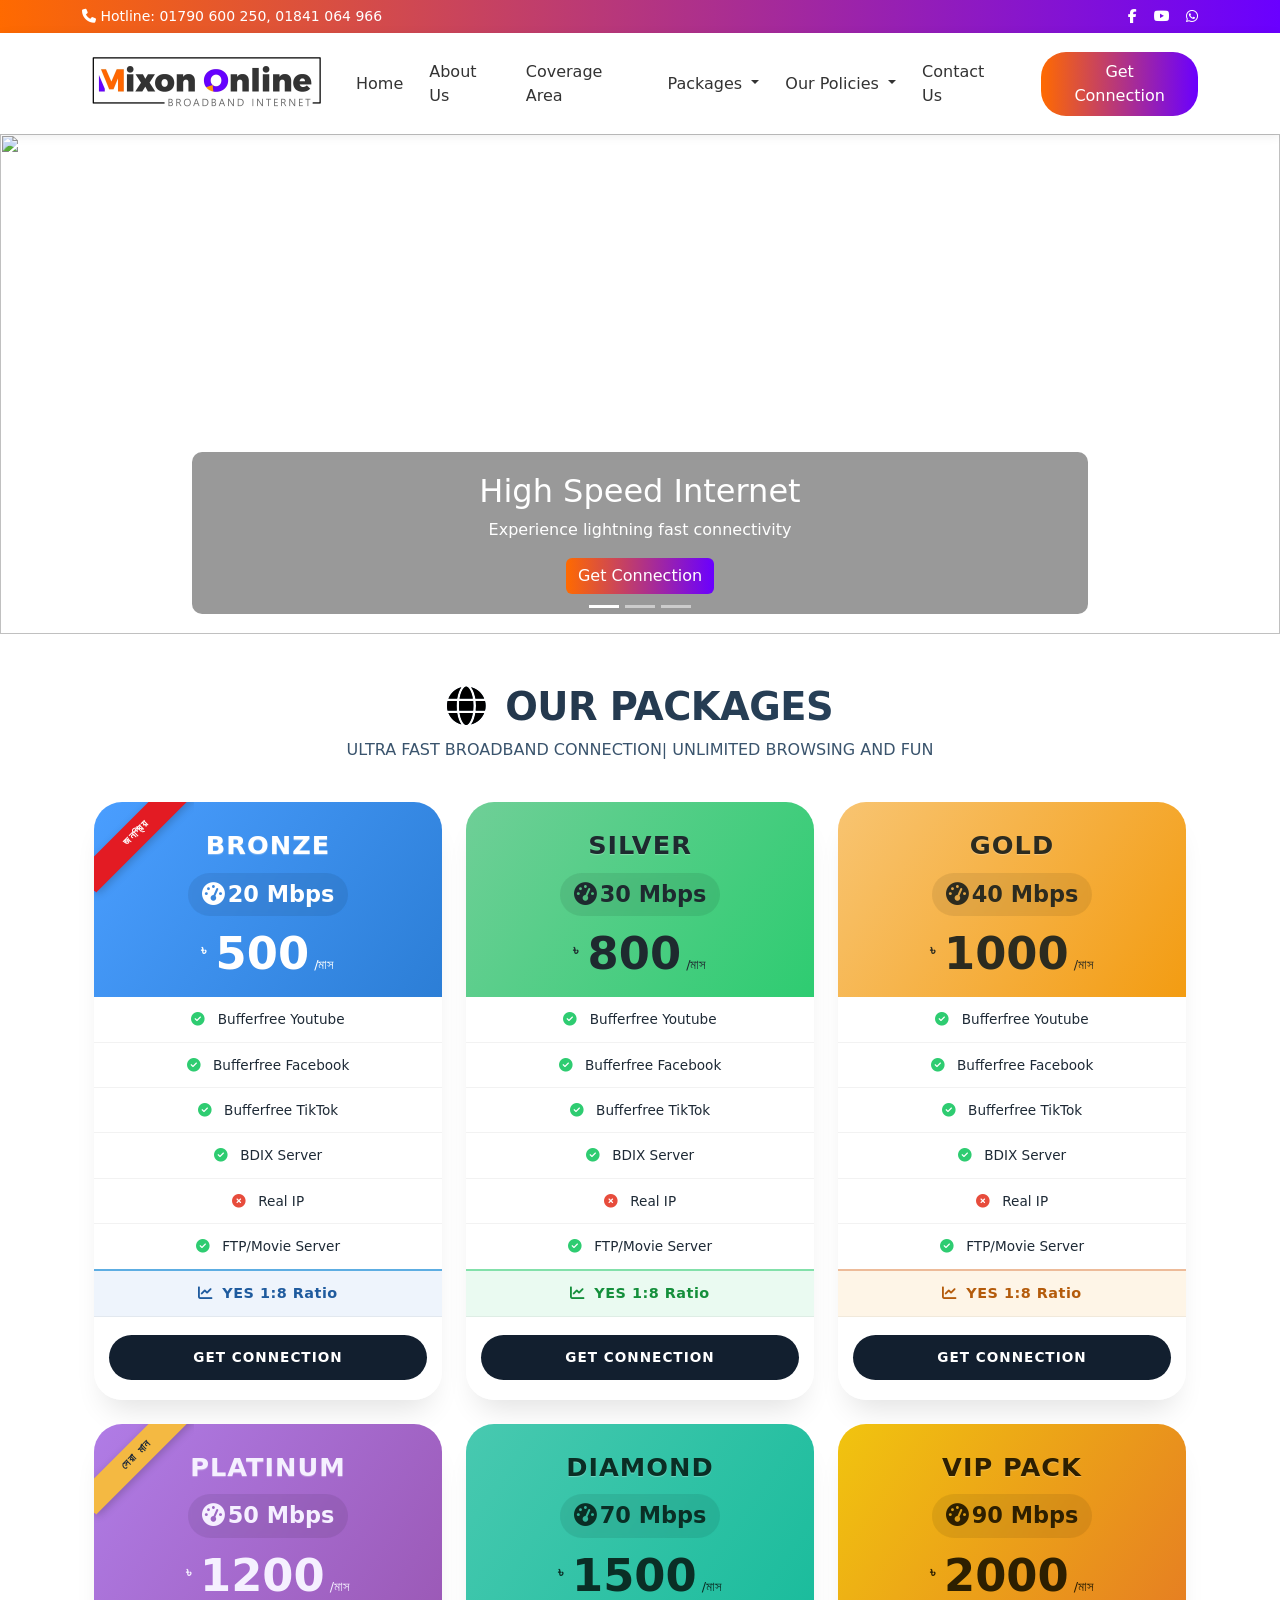
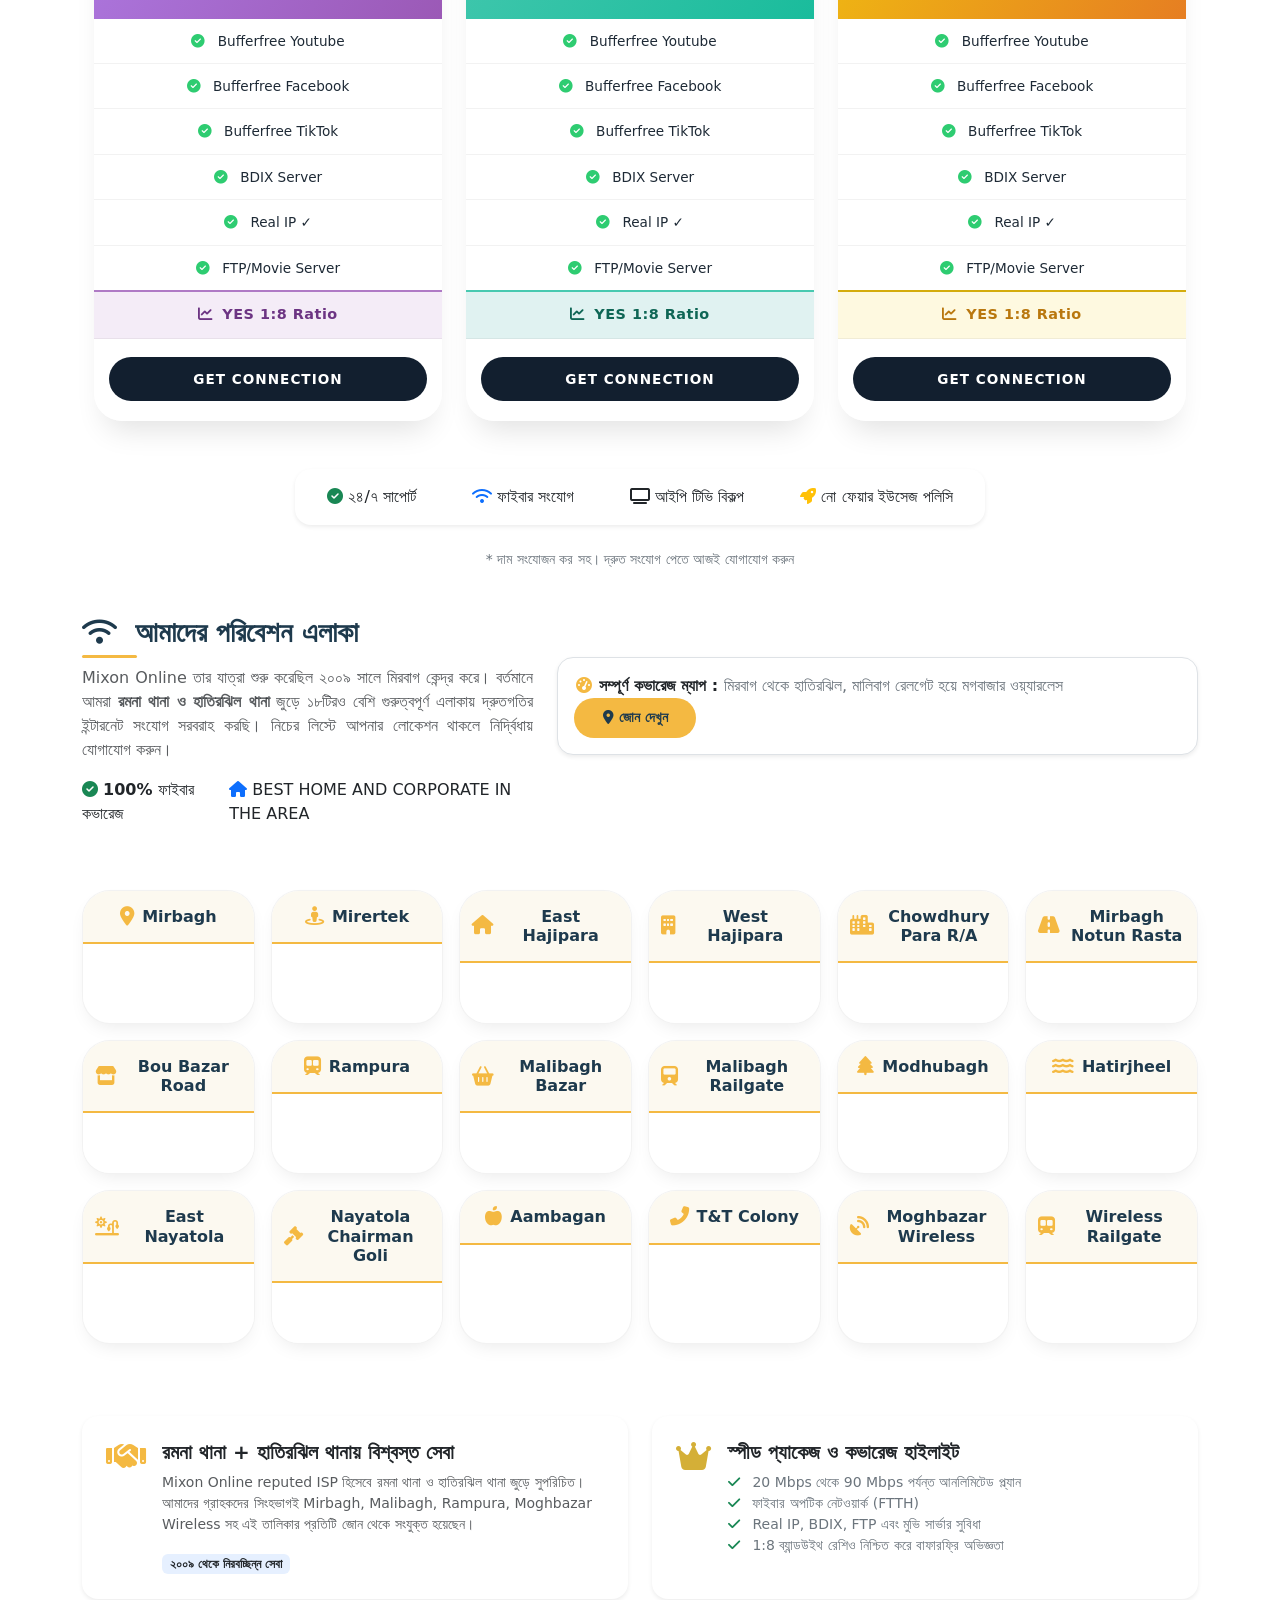
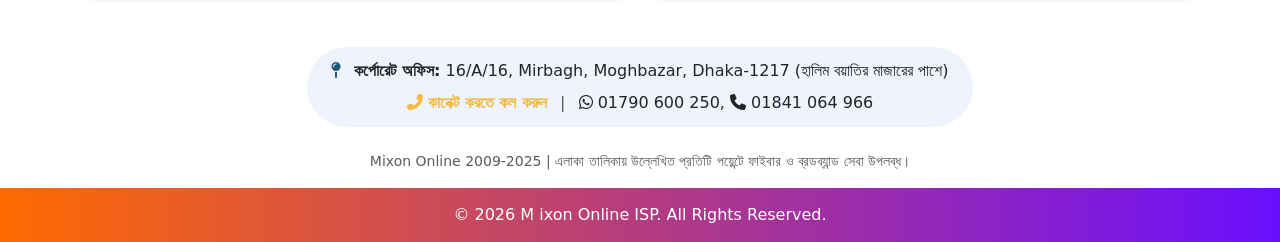
==== index.html @ 4fc2cfda "Add files via upload" ====
<!DOCTYPE html>
<html lang="en">
<head>
  <meta charset="UTF-8">
  <meta name="viewport" content="width=device-width, initial-scale=1.0">
  <title>Mixon Online</title>

  <!-- Bootstrap CSS -->
  <link href="https://cdn.jsdelivr.net/npm/bootstrap@5.3.0/dist/css/bootstrap.min.css" rel="stylesheet">

  <!-- Font Awesome (Icons) -->
  <link rel="stylesheet" href="https://cdnjs.cloudflare.com/ajax/libs/font-awesome/6.5.0/css/all.min.css">
  <link rel="stylesheet" href="utils/style.css">

</head>

<body>

<!-- ===== Topbar ===== -->
<div class="topbar">
  <div class="container d-flex justify-content-between align-items-center">
    
    <!-- Left -->
    <div>
      <i class="fas fa-phone"></i>
      Hotline: 01790 600 250, 01841 064 966
    </div>

    <!-- Right -->
    <div>
        <a href="https://www.facebook.com/mixonbd" target="_blank"><i class="fab fa-facebook-f"></i></a>
        <a href="#" target="_blank"><i class="fab fa-youtube"></i></a>
        <a href="https://wa.me/01790600250" target="_blank"><i class="fab fa-whatsapp"></i></a>
    </div>

  </div>
</div>

<!-- ===== Navbar ===== -->
<nav class="navbar navbar-expand-lg sticky-top">
  <div class="container">

    <!-- Logo -->
    <a class="navbar-brand" href="index.html">
      <img src="utils/logo.jpeg" alt="Mixon Online Logo">
    </a>

    <!-- Mobile Toggle -->
    <button class="navbar-toggler" type="button" data-bs-toggle="collapse" data-bs-target="#navbarNav">
      <span class="navbar-toggler-icon"></span>
    </button>

    <!-- Menu -->
    <div class="collapse navbar-collapse justify-content-end" id="navbarNav">
      <ul class="navbar-nav align-items-center">

        <li class="nav-item">
          <a class="nav-link" href="index.html">Home</a>
        </li>

        <li class="nav-item">
          <a class="nav-link" href="about.html">About Us</a>
        </li>

        <li class="nav-item">
          <a class="nav-link" href="coverage.html">Coverage Area</a>
        </li>

        <!-- Packages Dropdown -->
        <li class="nav-item dropdown">
          <a class="nav-link dropdown-toggle" href="#" data-bs-toggle="dropdown">
            Packages
          </a>
          <ul class="dropdown-menu">
            <li><a class="dropdown-item" href="home_p.html">Home Packages</a></li>
            <li><a class="dropdown-item" href="Corp_P.html">Corporate Packages</a></li>
          </ul>
        </li>
           <li class="nav-item dropdown">
          <a class="nav-link dropdown-toggle" href="#" data-bs-toggle="dropdown">
           Our Policies
          </a>
          <ul class="dropdown-menu">
            <li><a class="dropdown-item" href="P_Policy.html">Privecy Policy</a></li>
            <li><a class="dropdown-item" href="tnc.html">Terms & Conditions</a></li>
          </ul>
        </li>

        <li class="nav-item">
          <a class="nav-link" href="contact.html">Contact Us</a>
        </li>

        <!-- Button -->
        <li class="nav-item">
          <a class="btn btn-connection ms-3" href="form.html">Get Connection</a>
        </li>

      </ul>
    </div>

  </div>
</nav>
<!-- ===== Slider ===== -->
<div id="mainSlider" class="carousel slide" data-bs-ride="carousel">

  <!-- Indicators -->
  <div class="carousel-indicators">
    <button type="button" data-bs-target="#mainSlider" data-bs-slide-to="0" class="active"></button>
    <button type="button" data-bs-target="#mainSlider" data-bs-slide-to="1"></button>
    <button type="button" data-bs-target="#mainSlider" data-bs-slide-to="2"></button>
  </div>
  <!-- Slides -->
  <div class="carousel-inner">

    <!-- Slide 1 -->
    <div class="carousel-item active">
      <img src="utils/slide1.jpg" class="d-block w-100">
      <div class="carousel-caption">
        <h2>High Speed Internet</h2>
        <p>Experience lightning fast connectivity</p>
        <a href="form.html" class="btn btn-theme">Get Connection</a>
      </div>
    </div>

    <!-- Slide 2 -->
    <div class="carousel-item">
      <img src="utils/slide2.jpg" class="d-block w-100">
      <div class="carousel-caption">
        <h2>Reliable Network</h2>
        <p>24/7 uptime & strong coverage</p>
        <a href="home_p.html" class="btn btn-theme">View Packages</a>
      </div>
    </div>

    <!-- Slide 3 -->
    <div class="carousel-item">
      <img src="utils/slide3.jpg" class="d-block w-100">
      <div class="carousel-caption">
        <h2>Affordable Plans</h2>
        <p>Best price for home & corporate users</p>
        <a href="Contact.html" class="btn btn-theme">Contact Us</a>
      </div>
    </div>

  </div>

  <!-- Controls -->
  <button class="carousel-control-prev" type="button" data-bs-target="#mainSlider" data-bs-slide="prev">
    <span class="carousel-control-prev-icon"></span>
  </button>

  <button class="carousel-control-next" type="button" data-bs-target="#mainSlider" data-bs-slide="next">
    <span class="carousel-control-next-icon"></span>
  </button>

</div>




<div class="d-flex flex-column min-vh-100">

  <!-- Content -->
  <div class="container flex-grow-1">
   <div class="container">
    <div class="section-badge">
        <h1><i class="fas fa-globe me-2" style="color: #000;"></i> OUR PACKAGES</h1>
        <p>ULTRA FAST BROADBAND CONNECTION| UNLIMITED BROWSING AND FUN</p>
    </div>

    <div class="row g-4">
        
        <!-- BRONZE -->
        <div class="col-lg-4 col-md-4 col-sm-6">
            <div class="card pricing-card text-center">
                <div class="ribbon-wrapper"><div class="ribbon">জনপ্রিয়</div></div>
                <div class="card-header bg-bronze">
                    <h3>Bronze</h3>
                    <div class="speed"><i class="fas fa-tachometer-alt me-1"></i>20 Mbps</div>
                    <div class="price">
                        <span class="currency">৳</span>
                        <span class="amount">500</span>
                        <span style="font-size: 0.8rem;">/মাস</span>
                    </div>
                </div>
                <ul class="list-group list-group-flush">
                    <li class="list-group-item"><i class="fas fa-check-circle check-icon"></i> Bufferfree Youtube</li>
                    <li class="list-group-item"><i class="fas fa-check-circle"></i> Bufferfree Facebook</li>
                    <li class="list-group-item"><i class="fas fa-check-circle"></i> Bufferfree TikTok</li>
                    <li class="list-group-item"><i class="fas fa-check-circle"></i> BDIX Server</li>
                    <li class="list-group-item"><i class="fas fa-times-circle" style="color:#e74c3c;"></i> Real IP</li>
                    <li class="list-group-item"><i class="fas fa-check-circle"></i> FTP/Movie Server</li>
                </ul>
                <div class="ratio-section ratio-bronze"><i class="fas fa-chart-line me-1"></i> YES 1:8 Ratio</div>
                <div class="card-body"><a href="form.html" class="btn btn-call w-100"> Get Connection</a></div>
            </div>
        </div>

        <!-- SILVER -->
        <div class="col-lg-4 col-md-4 col-sm-6">
            <div class="card pricing-card text-center">
                <div class="card-header bg-silver">
                    <h3>Silver</h3>
                    <div class="speed"><i class="fas fa-tachometer-alt me-1"></i>30 Mbps</div>
                    <div class="price">
                        <span class="currency">৳</span>
                        <span class="amount">800</span>
                        <span style="font-size: 0.8rem;">/মাস</span>
                    </div>
                </div>
                <ul class="list-group list-group-flush">
                    <li class="list-group-item"><i class="fas fa-check-circle"></i> Bufferfree Youtube</li>
                    <li class="list-group-item"><i class="fas fa-check-circle"></i> Bufferfree Facebook</li>
                    <li class="list-group-item"><i class="fas fa-check-circle"></i> Bufferfree TikTok</li>
                    <li class="list-group-item"><i class="fas fa-check-circle"></i> BDIX Server</li>
                    <li class="list-group-item"><i class="fas fa-times-circle"></i> Real IP</li>
                    <li class="list-group-item"><i class="fas fa-check-circle"></i> FTP/Movie Server</li>
                </ul>
                <div class="ratio-section ratio-silver"><i class="fas fa-chart-line me-1"></i> YES 1:8 Ratio</div>
                <div class="card-body"><a href="form.html" class="btn btn-call w-100"> Get Connection</a></div>
            </div>
        </div>

        <!-- GOLD -->
        <div class="col-lg-4 col-md-4 col-sm-6">
            <div class="card pricing-card text-center">
                <div class="card-header bg-gold">
                    <h3>Gold</h3>
                    <div class="speed"><i class="fas fa-tachometer-alt me-1"></i>40 Mbps</div>
                    <div class="price">
                        <span class="currency">৳</span>
                        <span class="amount">1000</span>
                        <span style="font-size: 0.8rem;">/মাস</span>
                    </div>
                </div>
                <ul class="list-group list-group-flush">
                    <li class="list-group-item"><i class="fas fa-check-circle"></i> Bufferfree Youtube</li>
                    <li class="list-group-item"><i class="fas fa-check-circle"></i> Bufferfree Facebook</li>
                    <li class="list-group-item"><i class="fas fa-check-circle"></i> Bufferfree TikTok</li>
                    <li class="list-group-item"><i class="fas fa-check-circle"></i> BDIX Server</li>
                    <li class="list-group-item"><i class="fas fa-times-circle"></i> Real IP</li>
                    <li class="list-group-item"><i class="fas fa-check-circle"></i> FTP/Movie Server</li>
                </ul>
                <div class="ratio-section ratio-gold"><i class="fas fa-chart-line me-1"></i> YES 1:8 Ratio</div>
                <div class="card-body"><a href="form.html" class="btn btn-call w-100"> Get Connection</a></div>
            </div>
        </div>

        <!-- PLATINUM (Best Value Ribbon) -->
        <div class="col-lg-4 col-md-4 col-sm-6">
            <div class="card pricing-card text-center">
                <div class="ribbon-wrapper"><div class="ribbon best-value">সেরা মান</div></div>
                <div class="card-header bg-platinum">
                    <h3>Platinum</h3>
                    <div class="speed"><i class="fas fa-tachometer-alt me-1"></i>50 Mbps</div>
                    <div class="price">
                        <span class="currency">৳</span>
                        <span class="amount">1200</span>
                        <span style="font-size: 0.8rem;">/মাস</span>
                    </div>
                </div>
                <ul class="list-group list-group-flush">
                    <li class="list-group-item"><i class="fas fa-check-circle"></i> Bufferfree Youtube</li>
                    <li class="list-group-item"><i class="fas fa-check-circle"></i> Bufferfree Facebook</li>
                    <li class="list-group-item"><i class="fas fa-check-circle"></i> Bufferfree TikTok</li>
                    <li class="list-group-item"><i class="fas fa-check-circle"></i> BDIX Server</li>
                    <li class="list-group-item"><i class="fas fa-check-circle"></i> Real IP ✓</li>
                    <li class="list-group-item"><i class="fas fa-check-circle"></i> FTP/Movie Server</li>
                </ul>
                <div class="ratio-section ratio-platinum"><i class="fas fa-chart-line me-1"></i> YES 1:8 Ratio</div>
                <div class="card-body"><a href="form.html" class="btn btn-call w-100"> Get Connection</a></div>
            </div>
        </div>

        <!-- DIAMOND -->
        <div class="col-lg-4 col-md-4 col-sm-6">
            <div class="card pricing-card text-center">
                <div class="card-header bg-diamond">
                    <h3>Diamond</h3>
                    <div class="speed"><i class="fas fa-tachometer-alt me-1"></i>70 Mbps</div>
                    <div class="price">
                        <span class="currency">৳</span>
                        <span class="amount">1500</span>
                        <span style="font-size: 0.8rem;">/মাস</span>
                    </div>
                </div>
                <ul class="list-group list-group-flush">
                    <li class="list-group-item"><i class="fas fa-check-circle"></i> Bufferfree Youtube</li>
                    <li class="list-group-item"><i class="fas fa-check-circle"></i> Bufferfree Facebook</li>
                    <li class="list-group-item"><i class="fas fa-check-circle"></i> Bufferfree TikTok</li>
                    <li class="list-group-item"><i class="fas fa-check-circle"></i> BDIX Server</li>
                    <li class="list-group-item"><i class="fas fa-check-circle"></i> Real IP ✓</li>
                    <li class="list-group-item"><i class="fas fa-check-circle"></i> FTP/Movie Server</li>
                </ul>
                <div class="ratio-section ratio-diamond"><i class="fas fa-chart-line me-1"></i> YES 1:8 Ratio</div>
                <div class="card-body"><a href="form.html" class="btn btn-call w-100"> Get Connection</a></div>
            </div>
        </div>

        <!-- VIP PACK -->
        <div class="col-lg-4 col-md-4 col-sm-6">
            <div class="card pricing-card text-center">
                <div class="card-header bg-vip">
                    <h3>VIP Pack</h3>
                    <div class="speed"><i class="fas fa-tachometer-alt me-1"></i>90 Mbps</div>
                    <div class="price">
                        <span class="currency">৳</span>
                        <span class="amount">2000</span>
                        <span style="font-size: 0.8rem;">/মাস</span>
                    </div>
                </div>
                <ul class="list-group list-group-flush">
                    <li class="list-group-item"><i class="fas fa-check-circle"></i> Bufferfree Youtube</li>
                    <li class="list-group-item"><i class="fas fa-check-circle"></i> Bufferfree Facebook</li>
                    <li class="list-group-item"><i class="fas fa-check-circle"></i> Bufferfree TikTok</li>
                    <li class="list-group-item"><i class="fas fa-check-circle"></i> BDIX Server</li>
                    <li class="list-group-item"><i class="fas fa-check-circle"></i> Real IP ✓</li>
                    <li class="list-group-item"><i class="fas fa-check-circle"></i> FTP/Movie Server</li>
                </ul>
                <div class="ratio-section ratio-vip"><i class="fas fa-chart-line me-1"></i> YES 1:8 Ratio</div>
                <div class="card-body"><a href="form.html" class="btn btn-call w-100"> Get Connection</a></div>
            </div>
        </div>
    </div>

    <!-- extra info: note about service -->
    <div class="row mt-5">
        <div class="col-12 text-center">
            <div class="bg-white p-3 rounded-4 shadow-sm d-inline-flex flex-wrap gap-4 justify-content-center">
                <span class="mx-3"><i class="fas fa-check-circle text-success"></i> ২৪/৭ সাপোর্ট</span>
                <span class="mx-3"><i class="fas fa-wifi text-primary"></i> ফাইবার সংযোগ</span>
                <span class="mx-3"><i class="fas fa-tv"></i> আইপি টিভি বিকল্প</span>
                <span class="mx-3"><i class="fas fa-rocket text-warning"></i> নো ফেয়ার ইউসেজ পলিসি</span>
            </div>
            <p class="mt-4 text-secondary small">* দাম সংযোজন কর সহ। দ্রুত সংযোগ পেতে আজই যোগাযোগ করুন</p>
        </div>
    </div>
</div>
  </div>

  <div class="container">
    <!-- STATS + INTRODUCTION ROW -->
    <div class="row g-4 mb-5 align-items-center">
        <div class="col-md-5">
            <h3 class="section-title mb-3"><i class="fas fa-wifi me-2"></i> আমাদের পরিবেশন এলাকা</h3>
            <p class="text-muted" style="text-align: justify;">Mixon Online তার যাত্রা শুরু করেছিল ২০০৯ সালে মিরবাগ কেন্দ্র করে। বর্তমানে আমরা <strong>রমনা থানা ও হাতিরঝিল থানা</strong> জুড়ে ১৮টিরও বেশি গুরুত্বপূর্ণ এলাকায় দ্রুতগতির ইন্টারনেট সংযোগ সরবরাহ করছি। নিচের লিস্টে আপনার লোকেশন থাকলে নির্দ্বিধায় যোগাযোগ করুন।</p>
            <div class="d-flex align-items-center gap-3 mt-3">
                <div><i class="fas fa-check-circle text-success"></i> <strong>100%</strong> ফাইবার কভারেজ</div>
                <div><i class="fas fa-home text-primary"></i> BEST HOME AND CORPORATE IN THE AREA</div>
            </div>
        </div>
        <div class="col-md-7">
            <div class="bg-white rounded-4 p-3 shadow-sm border">
                <div class="d-flex flex-wrap justify-content-between align-items-center">
                    <div class="mb-2 mb-sm-0">
                        <i class="fas fa-tachometer-alt fa-fw" style="color:#f4b942;"></i> 
                        <span class="fw-semibold">সম্পূর্ণ কভারেজ ম্যাপ : </span>
                        <span class="text-secondary">মিরবাগ থেকে হাতিরঝিল, মালিবাগ রেলগেট হয়ে মগবাজার ওয়্যারলেস</span>
                    </div>
                    <a href="#" class="btn btn-sm btn-map" id="dummyMapBtn"><i class="fas fa-location-dot"></i> জোন দেখুন</a>
                </div>
            </div>
        </div>
    </div>

    <!-- ALL SERVICE AREAS GRID (ONLY AREA NAMES, NO BANGLA SUBTEXT) -->
    <div class="row g-3 coverage-grid">
        <!-- Mirbagh -->
        <div class="col-lg-2 col-md-3 col-sm-4 col-6">
            <div class="zone-card">
                <div class="zone-header"><h5><i class="fas fa-location-dot"></i> Mirbagh</h5></div>
                <div class="zone-body"></div>
            </div>
        </div>
        <!-- Mirertek -->
        <div class="col-lg-2 col-md-3 col-sm-4 col-6">
            <div class="zone-card">
                <div class="zone-header"><h5><i class="fas fa-street-view"></i> Mirertek</h5></div>
                <div class="zone-body"></div>
            </div>
        </div>
        <!-- East Hajipara -->
        <div class="col-lg-2 col-md-3 col-sm-4 col-6">
            <div class="zone-card">
                <div class="zone-header"><h5><i class="fas fa-home"></i> East Hajipara</h5></div>
                <div class="zone-body"></div>
            </div>
        </div>
        <!-- West Hajipara -->
        <div class="col-lg-2 col-md-3 col-sm-4 col-6">
            <div class="zone-card">
                <div class="zone-header"><h5><i class="fas fa-building"></i> West Hajipara</h5></div>
                <div class="zone-body"></div>
            </div>
        </div>
        <!-- Chowdhury Para R/A -->
        <div class="col-lg-2 col-md-3 col-sm-4 col-6">
            <div class="zone-card">
                <div class="zone-header"><h5><i class="fas fa-city"></i> Chowdhury Para R/A</h5></div>
                <div class="zone-body"></div>
            </div>
        </div>
        <!-- Mirbagh Notun Rasta -->
        <div class="col-lg-2 col-md-3 col-sm-4 col-6">
            <div class="zone-card">
                <div class="zone-header"><h5><i class="fas fa-road"></i> Mirbagh Notun Rasta</h5></div>
                <div class="zone-body"></div>
            </div>
        </div>
        <!-- Bou Bazar Road -->
        <div class="col-lg-2 col-md-3 col-sm-4 col-6">
            <div class="zone-card">
                <div class="zone-header"><h5><i class="fas fa-store"></i> Bou Bazar Road</h5></div>
                <div class="zone-body"></div>
            </div>
        </div>
        <!-- Rampura -->
        <div class="col-lg-2 col-md-3 col-sm-4 col-6">
            <div class="zone-card">
                <div class="zone-header"><h5><i class="fas fa-subway"></i> Rampura</h5></div>
                <div class="zone-body"></div>
            </div>
        </div>
        <!-- Malibagh Bazar -->
        <div class="col-lg-2 col-md-3 col-sm-4 col-6">
            <div class="zone-card">
                <div class="zone-header"><h5><i class="fas fa-basket-shopping"></i> Malibagh Bazar</h5></div>
                <div class="zone-body"></div>
            </div>
        </div>
        <!-- Malibagh Railgate -->
        <div class="col-lg-2 col-md-3 col-sm-4 col-6">
            <div class="zone-card">
                <div class="zone-header"><h5><i class="fas fa-train"></i> Malibagh Railgate</h5></div>
                <div class="zone-body"></div>
            </div>
        </div>
        <!-- Modhubagh -->
        <div class="col-lg-2 col-md-3 col-sm-4 col-6">
            <div class="zone-card">
                <div class="zone-header"><h5><i class="fas fa-tree"></i> Modhubagh</h5></div>
                <div class="zone-body"></div>
            </div>
        </div>
        <!-- Hatirjheel -->
        <div class="col-lg-2 col-md-3 col-sm-4 col-6">
            <div class="zone-card">
                <div class="zone-header"><h5><i class="fas fa-water"></i> Hatirjheel</h5></div>
                <div class="zone-body"></div>
            </div>
        </div>
        <!-- East Nayatola -->
        <div class="col-lg-2 col-md-3 col-sm-4 col-6">
            <div class="zone-card">
                <div class="zone-header"><h5><i class="fas fa-sun-plant-wilt"></i> East Nayatola</h5></div>
                <div class="zone-body"></div>
            </div>
        </div>
        <!-- Nayatola Chairman Goli -->
        <div class="col-lg-2 col-md-3 col-sm-4 col-6">
            <div class="zone-card">
                <div class="zone-header"><h5><i class="fas fa-gavel"></i> Nayatola Chairman Goli</h5></div>
                <div class="zone-body"></div>
            </div>
        </div>
        <!-- Aambagan -->
        <div class="col-lg-2 col-md-3 col-sm-4 col-6">
            <div class="zone-card">
                <div class="zone-header"><h5><i class="fas fa-apple-alt"></i> Aambagan</h5></div>
                <div class="zone-body"></div>
            </div>
        </div>
        <!-- T&T Colony -->
        <div class="col-lg-2 col-md-3 col-sm-4 col-6">
            <div class="zone-card">
                <div class="zone-header"><h5><i class="fas fa-phone-alt"></i> T&T Colony</h5></div>
                <div class="zone-body"></div>
            </div>
        </div>
        <!-- Moghbazar Wireless -->
        <div class="col-lg-2 col-md-3 col-sm-4 col-6">
            <div class="zone-card">
                <div class="zone-header"><h5><i class="fas fa-satellite-dish"></i> Moghbazar Wireless</h5></div>
                <div class="zone-body"></div>
            </div>
        </div>
        <!-- Wireless Railgate -->
        <div class="col-lg-2 col-md-3 col-sm-4 col-6">
            <div class="zone-card">
                <div class="zone-header"><h5><i class="fas fa-train-subway"></i> Wireless Railgate</h5></div>
                <div class="zone-body"></div>
            </div>
        </div>
    </div>

    <!-- EXTRA INFO ABOUT COVERAGE & REPUTATION -->
    <div class="row mt-5 g-4">
        <div class="col-md-6">
            <div class="bg-white rounded-4 p-4 h-100 shadow-sm border-0">
                <div class="d-flex gap-3">
                    <div><i class="fas fa-handshake fa-2x" style="color:#f4b942;"></i></div>
                    <div>
                        <h5 class="fw-bold">রমনা থানা + হাতিরঝিল থানায় বিশ্বস্ত সেবা</h5>
                        <p class="text-muted small">Mixon Online reputed ISP হিসেবে রমনা থানা ও হাতিরঝিল থানা জুড়ে সুপরিচিত। আমাদের গ্রাহকদের সিংহভাগই Mirbagh, Malibagh, Rampura, Moghbazar Wireless সহ এই তালিকার প্রতিটি জোন থেকে সংযুক্ত হয়েছেন।</p>
                        <span class="badge bg-primary bg-opacity-10 text-dark"><i class="fas-regular fa-clock"></i> ২০০৯ থেকে নিরবচ্ছিন্ন সেবা</span>
                    </div>
                </div>
            </div>
        </div>
        <div class="col-md-6">
            <div class="bg-white rounded-4 p-4 h-100 shadow-sm border-0">
                <div class="d-flex gap-3">
                    <div><i class="fas fa-crown fa-2x" style="color:#d4af37;"></i></div>
                    <div>
                        <h5 class="fw-bold">স্পীড প্যাকেজ ও কভারেজ হাইলাইট</h5>
                        <ul class="list-unstyled small text-secondary mt-2">
                            <li><i class="fas fa-check text-success me-2"></i> 20 Mbps থেকে 90 Mbps পর্যন্ত আনলিমিটেড প্ল্যান</li>
                            <li><i class="fas fa-check text-success me-2"></i> ফাইবার অপটিক নেটওয়ার্ক (FTTH)</li>
                            <li><i class="fas fa-check text-success me-2"></i> Real IP, BDIX, FTP এবং মুভি সার্ভার সুবিধা</li>
                            <li><i class="fas fa-check text-success me-2"></i> 1:8 ব্যান্ডউইথ রেশিও নিশ্চিত করে বাফারফ্রি অভিজ্ঞতা</li>
                        </ul>
                    </div>
                </div>
            </div>
        </div>
    </div>

    <!-- Call to action / contact row -->
    <div class="row mt-5">
        <div class="col-12 text-center">
            <div class="footer-note">
                <i class="fas fa-map-pin me-2" style="color:#1c5a7a;"></i> <strong>কর্পোরেট অফিস:</strong> 16/A/16, Mirbagh, Moghbazar, Dhaka-1217 (হালিম বয়াতির মাজারের পাশে)
                <div class="mt-2">
                    <a href="#" class="text-decoration-none fw-semibold" id="contactNowBtn" style="color:#f4b942;"><i class="fas fa-phone-alt"></i> কানেক্ট করতে কল করুন</a> 
                    <span class="mx-2 text-muted">|</span> 
                    <span><i class="fab fa-whatsapp"></i> 01790 600 250, <i class="fas fa-phone"></i> 01841 064 966</span>
                </div>
            </div>
            <p class="text-muted small mt-4"><i class="bi bi-back"></i> Mixon Online 2009-2025 | এলাকা তালিকায় উল্লেখিত প্রতিটি পয়েন্টে ফাইবার ও ব্রডব্যান্ড সেবা উপলব্ধ।</p>
        </div>
    </div>
</div>

  <!-- Footer -->
  <footer class="footer text-center">
            © 2026 M ixon Online ISP. All Rights Reserved.
  </footer>

</div>

<!-- Bootstrap JS -->
<script src="https://cdn.jsdelivr.net/npm/bootstrap@5.3.0/dist/js/bootstrap.bundle.min.js"></script>

</body>
</html>
---- utils/style.css ----
/* ===== Topbar ===== */
    .topbar {
      background: linear-gradient(90deg, #ff6a00, #6a00ff);
      color: #fff;
      font-size: 14px;
      padding: 6px 0;
    }

    .topbar a {
      color: #fff;
      margin-left: 12px;
      transition: 0.3s;
    }

    .topbar a:hover {
      color: #000;
    }

    /* ===== Navbar ===== */
    .navbar {
      background: #ffffff;
      box-shadow: 0 2px 10px rgba(0,0,0,0.08);
      
    }

    .navbar-brand img {
      height: 75px;
      padding: 0;
      margin: 0;
    }

    .nav-link {
      color: #333 !important;
      font-weight: 500;
      margin-right: 10px;
    }

    .nav-link:hover {
      color: #6a00ff !important;
    }

    /* Dropdown hover */
    .dropdown-menu {
      border-radius: 8px;
    }

    /* CTA Button */
    .btn-connection {
      background: linear-gradient(90deg, #ff6a00, #6a00ff);
      color: #fff;
      border-radius: 25px;
      padding: 8px 18px;
      font-weight: 500;
      border: none;
    }

    .btn-connection:hover {
      opacity: 0.9;
    }
      /* .footer {
    background: linear-gradient(90deg, #ff6a00, #6a00ff);
    color: #fff;
    padding: 15px 0;
    margin-top: 40px;
    font-size: 14px;
    
  } */
 .footer {
            background: linear-gradient(90deg, #ff6a00, #6a0eff);
            color: #fff;
            padding: 15px 0;
            width: 100%;
            margin: 0;
 }
  .footer p {
    margin: 0;
  }

     /* Slider height */
    .carousel-item img {
      height: 500px;
      object-fit: cover;
    }

    /* Overlay text */
    .carousel-caption {
      background: rgba(0,0,0,0.4);
      padding: 20px;
      border-radius: 10px;
    }

    .btn-theme {
      background: linear-gradient(90deg, #ff6a00, #6a00ff);
      color: #fff;
      border: none;
    }
   

    .section-title {
      text-align: center;
      margin: 30px 0;
      font-weight: bold;
    }

    .area-btn {
      border: none;
      color: #fff;
      padding: 10px 18px;
      margin: 6px;
      border-radius: 25px;
      background: linear-gradient(90deg, #ff6a00, #6a00ff);
      transition: 0.3s;
      font-size: 14px;
    }

    .area-btn:hover {
      transform: scale(1.05);
      opacity: 0.9;
    }
    /* get connection page */
    .form-card {
            max-width: 780px;
            margin: 0 auto;
            border-radius: 36px;
            background: #ffffff;
            box-shadow: 0 25px 45px -12px rgba(0, 0, 0, 0.25);
            overflow: hidden;
            transition: transform 0.2s ease;
        }
        .form-card:hover {
            transform: scale(1.01);
        }
        .card-header-custom {
            background: linear-gradient(105deg, #0b2b4d 0%, #1c4e7a 100%);
            padding: 1.8rem 2rem;
            text-align: center;
            color: white;
            border-bottom: 4px solid #ffc107;
        }
        .card-header-custom h2 {
            font-weight: 700;
            font-size: 1.9rem;
            letter-spacing: -0.3px;
            margin: 0;
        }
        .card-header-custom p {
            opacity: 0.88;
            margin-top: 8px;
            font-weight: 400;
            font-size: 1rem;
        }
        .form-body {
            padding: 2rem 2rem 1.8rem;
        }
        .form-label {
            font-weight: 600;
            color: #0b2b4d;
            margin-bottom: 0.5rem;
            font-size: 0.95rem;
            display: flex;
            align-items: center;
            gap: 8px;
        }
        .form-label i {
            color: #1c6ea9;
            width: 20px;
            font-size: 1rem;
        }
        .required-star {
            color: #dc3545;
            font-size: 1.1rem;
            margin-left: 2px;
        }
        .form-control, .form-select, textarea {
            border-radius: 20px;
            border: 1.5px solid #e2e8f0;
            padding: 0.7rem 1rem;
            transition: all 0.2s;
            font-size: 0.95rem;
            background-color: #fefefe;
        }
        .form-control:focus, .form-select:focus, textarea:focus {
            border-color: #2c6e9e;
            box-shadow: 0 0 0 4px rgba(28, 110, 169, 0.15);
            outline: none;
        }
        .input-group-text {
            background-color: #f1f5f9;
            border-radius: 20px 0 0 20px;
            border: 1.5px solid #e2e8f0;
            border-right: none;
            font-weight: 500;
        }
        .input-group .form-control {
            border-radius: 0 20px 20px 0;
        }
        .row-gap-3 {
            row-gap: 1.25rem;
        }
        .btn-submit {
            background: linear-gradient(95deg, #0f3b5c, #1b5a83);
            border: none;
            padding: 14px 24px;
            font-weight: 700;
            font-size: 1.1rem;
            border-radius: 50px;
            color: white;
            width: 100%;
            transition: all 0.2s;
            box-shadow: 0 6px 14px rgba(0, 32, 64, 0.2);
        }
        .btn-submit i {
            margin-right: 10px;
        }
        .btn-submit:hover {
            background: linear-gradient(95deg, #0a2c47, #12496e);
            transform: translateY(-2px);
            box-shadow: 0 12px 20px -8px rgba(0, 0, 0, 0.3);
        }
        .alert-custom {
            border-radius: 28px;
            background: #f8fafc;
            border-left: 6px solid;
            margin-top: 1.5rem;
            display: none;
            font-weight: 500;
        }
        .badge-package {
            font-size: 0.7rem;
            background: #eef2ff;
            color: #1e4a76;
            padding: 0.2rem 0.6rem;
            border-radius: 40px;
        }
        /* footer {
            background: #f9fbfd;
            border-top: 1px solid #e9edf2;
            text-align: center;
            padding: 1rem;
            font-size: 0.8rem;
            color: #4a627a;
        } */
        @media (max-width: 550px) {
            .form-body {
                padding: 1.5rem;
            }
            .card-header-custom h2 {
                font-size: 1.5rem;
            }
        }
    @keyframes softPulse {
    0% { box-shadow: 0 0 0 0 rgba(255,215,0,0.4);}
    100% { box-shadow: 0 0 0 12px rgba(255,215,0,0);}
    }
    .package-card.selected {
        animation: softPulse 0.55s ease-out;
    }
    body {
        scroll-behavior: smooth;
    }
    .package-card .select-btn {
        transition: 0.2s;
    }
    .package-card.selected .select-btn {
        background: #FFD966;
        color: #0a0f1c;
        font-weight: 800;
    }
        /* About card premium styling */
        .about-card {
            border: none;
            border-radius: 2rem;
            overflow: hidden;
            background: #ffffff;
            box-shadow: 0 25px 45px -12px rgba(0, 0, 0, 0.25);
            transition: transform 0.3s ease;
        }
        .about-card:hover {
            transform: scale(1.01);
        }
        .about-header {
            background: linear-gradient(105deg, #0b2b3b 0%, #1b4f6e 100%);
            padding: 2rem 2rem 1.8rem;
            color: white;
            border-bottom: 5px solid #f4b942;
        }
        .about-header h2 {
            font-weight: 800;
            font-size: 2.2rem;
            letter-spacing: -0.5px;
        }
        .about-header .tagline {
            font-size: 1rem;
            opacity: 0.9;
            border-left: 3px solid #f4b942;
            padding-left: 1rem;
            margin-top: 0.5rem;
        }
        .info-badge {
            background: rgba(255,255,255,0.15);
            border-radius: 60px;
            padding: 0.4rem 1rem;
            font-size: 0.8rem;
            display: inline-block;
            margin-top: 1rem;
        }
        .stat-block {
            background: #f8fafd;
            border-radius: 1.5rem;
            transition: all 0.2s;
            border-left: 4px solid #f4b942;
        }
        .stat-number {
            font-size: 2rem;
            font-weight: 800;
            color: #1b4f6e;
            line-height: 1;
        }
        .address-card {
            background: #f1f6fe;
            border-radius: 1.25rem;
            padding: 1.2rem;
            border: 1px solid rgba(0,0,0,0.05);
        }
        .thana-chip {
            background: #e9ecef;
            padding: 0.3rem 0.9rem;
            border-radius: 40px;
            font-size: 0.8rem;
            font-weight: 600;
            color: #155f7c;
            display: inline-block;
        }
        .icon-symbol {
            width: 42px;
            height: 42px;
            background: #f4b94220;
            border-radius: 50%;
            display: inline-flex;
            align-items: center;
            justify-content: center;
            color: #f4b942;
            font-size: 1.4rem;
        }
        .list-check {
            list-style: none;
            padding-left: 0;
        }
        .list-check li {
            margin-bottom: 0.7rem;
            display: flex;
            align-items: center;
            gap: 12px;
        }
        .list-check li i {
            color: #22a67a;
            font-size: 1.2rem;
            width: 24px;
        }
        .btn-connect {
            background: #0b2b3b;
            color: white;
            border-radius: 50px;
            padding: 0.8rem 1.6rem;
            font-weight: 600;
            transition: 0.2s;
            border: none;
        }
        .btn-connect:hover {
            background: #f4b942;
            color: #0b2b3b;
            transform: translateY(-3px);
        }
        hr.divider-light {
            opacity: 0.3;
            margin: 1.2rem 0;
        }
        @media (max-width: 768px) {
            .about-header h2 {
                font-size: 1.8rem;
            }
        }
        /* header gradient */
        .hero-area {
            background: linear-gradient(135deg, #0a2e3f 0%, #1c5a7a 100%);
            border-radius: 0 0 40px 40px;
            padding: 2rem 1rem 2.5rem;
            margin-bottom: 3rem;
            box-shadow: 0 10px 25px -5px rgba(0,0,0,0.1);
        }

        .isp-badge {
            background: #f4b94220;
            backdrop-filter: blur(4px);
            border-radius: 60px;
            padding: 5px 15px;
            font-size: 0.8rem;
            font-weight: 600;
            width: fit-content;
            color: #fad97c;
            border: 1px solid #f4b94260;
        }

        .coverage-title {
            font-weight: 800;
            font-size: 2.2rem;
            color: white;
            letter-spacing: -0.5px;
        }

        .coverage-sub {
            color: #e0f2fe;
            font-size: 1rem;
        }

        /* area card design */
        .zone-card {
            background: white;
            border-radius: 28px;
            transition: all 0.25s ease;
            border: 1px solid rgba(0,0,0,0.05);
            box-shadow: 0 8px 20px -8px rgba(0,0,0,0.1);
            height: 100%;
            overflow: hidden;
            cursor: pointer;
        }

        .zone-card:hover {
            transform: translateY(-5px);
            box-shadow: 0 20px 25px -12px rgba(0,0,0,0.2);
            border-color: #f4b94260;
        }

        .zone-header {
            background: #fcf9f0;
            padding: 1rem 0.75rem;
            border-bottom: 2px solid #f4b942;
            text-align: center;
        }

        .zone-header h5 {
            font-weight: 800;
            font-size: 1rem;
            margin: 0;
            color: #1e3a4d;
            display: flex;
            align-items: center;
            gap: 8px;
            justify-content: center;
        }

        .zone-header i {
            color: #f4b942;
            font-size: 1.2rem;
        }

        .zone-body {
            padding: 0.8rem;
            background: white;
            min-height: 60px;
        }

        /* removed all bangla description text, kept only minimal spacing */
        .coverage-grid {
            margin-top: 1.5rem;
        }

        /* stats section */
        .stat-badge-light {
            background: #ffffffcc;
            backdrop-filter: blur(8px);
            border-radius: 50px;
            padding: 0.3rem 1rem;
            font-weight: 600;
            font-size: 0.8rem;
            color: #0b2b3b;
        }

        .footer-note {
            background: #eef3fc;
            border-radius: 60px;
            padding: 12px 24px;
            display: inline-block;
        }

        .btn-map {
            background: #f4b942;
            color: #1e3a4d;
            font-weight: 700;
            border-radius: 40px;
            padding: 0.6rem 1.8rem;
            transition: 0.2s;
            border: none;
        }

        .btn-map:hover {
            background: #e09d1e;
            color: #0a2e3f;
            transform: scale(0.98);
        }

        .section-title {
            font-weight: 800;
            color: #1e3a4d;
            position: relative;
            display: inline-block;
        }

        .section-title:after {
            content: '';
            position: absolute;
            bottom: -8px;
            left: 0;
            width: 55px;
            height: 3px;
            background: #f4b942;
            border-radius: 4px;
        }

        @media (max-width: 576px) {
            .coverage-title {
                font-size: 1.8rem;
            }
            .zone-header h5 {
                font-size: 0.85rem;
            }
        }
    .contact-header {
        background: linear-gradient(135deg, #0b2b3b 0%, #1b4f6e 100%);
        padding: 2rem 0;
        border-radius: 0 0 30px 30px;
        margin-bottom: 2.5rem;
        box-shadow: 0 10px 20px rgba(0,0,0,0.1);
    }
    .contact-header h1 {
      color: white;
      font-weight: 700;
      letter-spacing: -0.3px;
    }
    .contact-header p {
      color: #e0f0f5;
      font-size: 1.1rem;
    }
    .card-contact {
      border: none;
      border-radius: 28px;
      overflow: hidden;
      box-shadow: 0 20px 35px rgba(0,0,0,0.05);
      transition: all 0.2s ease;
      background: white;
      height: 100%;
    }
    .info-card {
      background: #ffffff;
      padding: 1.8rem;
      border-radius: 28px;
      box-shadow: 0 8px 20px rgba(0,0,0,0.03);
      transition: 0.2s;
    }
    .info-item {
      display: flex;
      align-items: center;
      gap: 1rem;
      margin-bottom: 1.8rem;
      padding-bottom: 0.8rem;
      border-bottom: 1px solid #eef2f6;
    }
    .info-icon {
      width: 48px;
      height: 48px;
      background: #eef2fa;
      display: flex;
      align-items: center;
      justify-content: center;
      border-radius: 60px;
      color: #1b6b8f;
      font-size: 1.4rem;
    }
    .info-text h5 {
      font-weight: 600;
      font-size: 1rem;
      margin-bottom: 0.25rem;
      color: #1e2a3a;
    }
    .info-text p, .info-text a {
      font-size: 0.95rem;
      color: #4a627a;
      text-decoration: none;
      margin-bottom: 0;
      font-weight: 500;
    }
    .info-text a:hover {
      color: #0f5b7a;
      text-decoration: underline;
    }
    .social-links {
      margin-top: 1rem;
    }
    .social-links a {
      display: inline-flex;
      align-items: center;
      justify-content: center;
      width: 40px;
      height: 40px;
      background: #eef2fa;
      border-radius: 50%;
      margin-right: 12px;
      color: #1b6b8f;
      transition: 0.2s;
      font-size: 1.2rem;
    }
    .social-links a:hover {
      background: #1b6b8f;
      color: white;
      transform: translateY(-3px);
    }
    .form-control, .form-select {
      border-radius: 16px;
      padding: 12px 18px;
      border: 1px solid #dee2e6;
      background: #fefefe;
      font-size: 0.95rem;
      transition: 0.2s;
    }
    .form-control:focus, .form-select:focus {
      box-shadow: 0 0 0 3px rgba(27, 107, 143, 0.2);
      border-color: #1b6b8f;
    }
    .btn-submit {
      background: #1b6b8f;
      border: none;
      padding: 12px 25px;
      border-radius: 40px;
      font-weight: 600;
      letter-spacing: 0.3px;
      transition: 0.2s;
      width: 100%;
      font-size: 1rem;
      color: white;
    }
    .btn-submit:hover {
      background: #0e4e6b;
      transform: translateY(-2px);
      box-shadow: 0 8px 18px rgba(0,0,0,0.1);
    }
    .map-container {
      border-radius: 28px;
      overflow: hidden;
      box-shadow: 0 10px 25px rgba(0,0,0,0.05);
      border: 1px solid rgba(0,0,0,0.05);
      height: 320px;
    }
    .map-container iframe {
      width: 100%;
      height: 100%;
      border: 0;
    }
    .alert-custom {
      border-radius: 20px;
      font-weight: 500;
    }
    /* footer {
      margin-top: 3rem;
      text-align: center;
      font-size: 0.85rem;
      color: #5a6e7c;
    } */
    @media (max-width: 768px) {
      body {
        padding: 1rem 0 2rem 0;
      }
      .info-item {
        gap: 0.8rem;
      }
    }
    /* section heading (optional but nice) */
        .section-badge {
            text-align: center;
            margin-top: 50px;
            margin-bottom: 40px;
        }
        .section-badge h1 {
            font-weight: 800;
            font-size: 2.4rem;
            background: linear-gradient(135deg, #1e2b3c, #2c4b66);
            background-clip: text;
            -webkit-background-clip: text;
            color: transparent;
            letter-spacing: -0.5px;
        }
        .section-badge p {
            color: #3a546d;
            font-weight: 500;
        }

        /* Pricing Card Base */
        .pricing-card {
            border: none;
            border-radius: 28px;
            overflow: hidden;
            transition: all 0.35s cubic-bezier(0.2, 0.9, 0.4, 1.1);
            box-shadow: 0 20px 30px -12px rgba(0, 0, 0, 0.12);
            background: #ffffff;
            height: 100%;
            position: relative;
        }

        .pricing-card:hover {
            transform: translateY(-8px);
            box-shadow: 0 28px 36px -14px rgba(0, 0, 0, 0.2);
        }

        /* Ribbon styling (modern) */
        .ribbon-wrapper {
            position: absolute;
            top: 0;
            left: 0;
            width: 100px;
            height: 100px;
            overflow: hidden;
            z-index: 15;
            pointer-events: none;
        }
        .ribbon {
            position: absolute;
            top: 18px;
            left: -28px;
            width: 140px;
            background: #e31b23;
            color: #fff;
            font-size: 11px;
            font-weight: 800;
            text-align: center;
            text-transform: uppercase;
            letter-spacing: 0.5px;
            transform: rotate(-45deg);
            padding: 5px 0;
            box-shadow: 0 3px 8px rgba(0,0,0,0.2);
            font-family: monospace;
        }
        .ribbon.best-value {
            background: #f4b942;
            color: #1f2a3a;
        }

        /* Card header variations — vivid modern gradients with high readability */
        .card-header {
            padding: 28px 12px 20px;
            border-bottom: none;
            color: #111;
            transition: all 0.2s;
            background-size: cover;
        }
        .card-header h3 {
            font-size: 1.6rem;
            font-weight: 800;
            letter-spacing: 1px;
            text-transform: uppercase;
            margin-bottom: 12px;
            text-shadow: 0 1px 1px rgba(255,255,255,0.3);
        }
        .speed {
            font-size: 1.4rem;
            font-weight: 700;
            background: rgba(0,0,0,0.08);
            display: inline-block;
            padding: 5px 14px;
            border-radius: 60px;
            backdrop-filter: blur(2px);
        }
        .price .currency {
            font-size: 0.85rem;
            font-weight: 600;
            letter-spacing: 1px;
            display: inline-block;
            vertical-align: top;
            margin-top: 8px;
        }
        .price .amount {
            font-size: 2.8rem;
            font-weight: 900;
            line-height: 1;
            display: inline-block;
            margin-left: 3px;
        }
        .price {
            margin-top: 16px;
        }

        /* list group modern */
        .list-group-item {
            background: transparent;
            font-size: 0.85rem;
            font-weight: 500;
            border: none;
            border-bottom: 1px solid rgba(0,0,0,0.05);
            padding: 12px 10px;
            color: #1e2a36;
        }
        .check {
            color: #1b8c3e;
            font-weight: 800;
            margin-right: 8px;
            font-size: 1rem;
        }
        .cross {
            color: #c0392b;
            font-weight: 800;
            margin-right: 8px;
            font-size: 1rem;
        }

        /* Ratio section */
        .ratio-section {
            padding: 12px 8px;
            font-weight: 800;
            font-size: 0.9rem;
            text-align: center;
            background: #f8f9fc;
            letter-spacing: 0.5px;
            border-top: 1px solid rgba(0,0,0,0.05);
            border-bottom: 1px solid rgba(0,0,0,0.05);
        }

        /* Call button */
        .btn-call {
            background: #121f2f;
            color: white;
            border-radius: 50px;
            font-weight: 700;
            text-transform: uppercase;
            padding: 12px 10px;
            transition: 0.2s;
            font-size: 0.85rem;
            letter-spacing: 1px;
            border: none;
            display: flex;
            align-items: center;
            justify-content: center;
            gap: 8px;
        }
        .btn-call i {
            font-size: 1rem;
        }
        .btn-call:hover {
            background: #e67e22;
            color: #fff;
            transform: scale(0.97);
        }

        /* custom vivid background colors based on original imagery but smoother */
        .bg-bronze { background: linear-gradient(125deg, #4a9eff, #2c7ed6) !important; color: white; }
        .bg-silver { background: linear-gradient(125deg, #6fcf97, #2ecc71) !important; color: #1e2a2f; }
        .bg-gold { background: linear-gradient(125deg, #f8c471, #f39c12) !important; color: #2c2b1f; }
        .bg-platinum { background: linear-gradient(125deg, #b07ce6, #9b59b6) !important; color: #f5f0ff; }
        .bg-diamond { background: linear-gradient(125deg, #48c9b0, #1abc9c) !important; color: #0a2e25; }
        .bg-vip { background: linear-gradient(125deg, #f1c40f, #e67e22) !important; color: #2d1f00; }

        /* ratio section matching background but lighter */
        .ratio-bronze { background: #eef4fc; color: #1f5b9e; border-top: 2px solid #5dade2; }
        .ratio-silver { background: #eafaf1; color: #148f3b; border-top: 2px solid #82e0aa; }
        .ratio-gold { background: #fef5e7; color: #b45b0b; border-top: 2px solid #edbb99; }
        .ratio-platinum { background: #f4ecf7; color: #6c3483; border-top: 2px solid #af7ac5; }
        .ratio-diamond { background: #e0f2f1; color: #0e6655; border-top: 2px solid #48c9b0; }
        .ratio-vip { background: #fef9e0; color: #b9770e; border-top: 2px solid #d4ac0d; }

        /* card body light */
        .card-body {
            padding: 18px 15px 20px;
            background: #ffffff;
        }

        /* custom list icons */
        .list-group-item i.fa-check-circle {
            color: #2ecc71;
            margin-right: 8px;
        }
        .list-group-item i.fa-times-circle {
            color: #e74c3c;
            margin-right: 8px;
        }

        /* responsive adjustments */
        @media (max-width: 768px) {
            body {
                padding: 30px 0;
            }
            .card-header h3 {
                font-size: 1.3rem;
            }
            .price .amount {
                font-size: 2rem;
            }
        }
 .policy-header {
            background: linear-gradient(135deg, #0b2b3b 0%, #1a4a5f 100%);
            padding: 2.5rem 2rem;
            text-align: center;
            color: white;
            border-radius: 2rem;
        }
          .policy-header h1 {
            font-size: 2rem;
            margin-top: 1rem;
            font-weight: 600;
        }
        .policy-content {
            padding: 2rem 2rem 3rem;
        }
         .section {
            margin-bottom: 2.2rem;
            border-bottom: 1px solid #e2e8f0;
            padding-bottom: 1.8rem;
        }

        .section:last-child {
            border-bottom: none;
            margin-bottom: 0;
            padding-bottom: 0;
        }

        .section h2 {
            font-size: 1.6rem;
            color: #0f3b4c;
            margin-bottom: 1rem;
            padding-left: 0.75rem;
            border-left: 5px solid #ff9f4a;
            font-weight: 600;
        }

        .section h3 {
            font-size: 1.2rem;
            color: #2c5a6e;
            margin: 1rem 0 0.5rem 0;
            font-weight: 500;
        }

        .section p {
            margin-bottom: 0.8rem;
            color: #2d3e50;
        }

        .info-list {
            list-style: none;
            margin: 0.8rem 0 0 1.2rem;
        }

        .info-list li {
            margin-bottom: 0.5rem;
            position: relative;
            padding-left: 1.5rem;
        }

        .info-list li::before {
            content: "•";
            color: #ff9f4a;
            font-weight: bold;
            font-size: 1.2rem;
            position: absolute;
            left: 0;
            top: -2px;
        }

        .sub-list {
            list-style: none;
            margin-left: 2rem;
        }

        .sub-list li {
            position: relative;
            padding-left: 1.2rem;
            margin-bottom: 0.4rem;
        }

        .sub-list li::before {
            content: "◦";
            color: #5f8b9c;
            position: absolute;
            left: 0;
        }

        .contact-block {
            background: #f0f6fa;
            border-radius: 20px;
            padding: 1.2rem 1.5rem;
            margin-top: 1rem;
            border-left: 4px solid #ff9f4a;
        }

        .contact-block p {
            margin-bottom: 0.3rem;
        }
           .p-container {
            max-width: 1300px;
            margin: 0 auto;
            background: #ffffff;
            border-radius: 32px;
            box-shadow: 0 25px 45px -12px rgba(0, 0, 0, 0.25);
            overflow: hidden;
            transition: all 0.3s ease;
        }
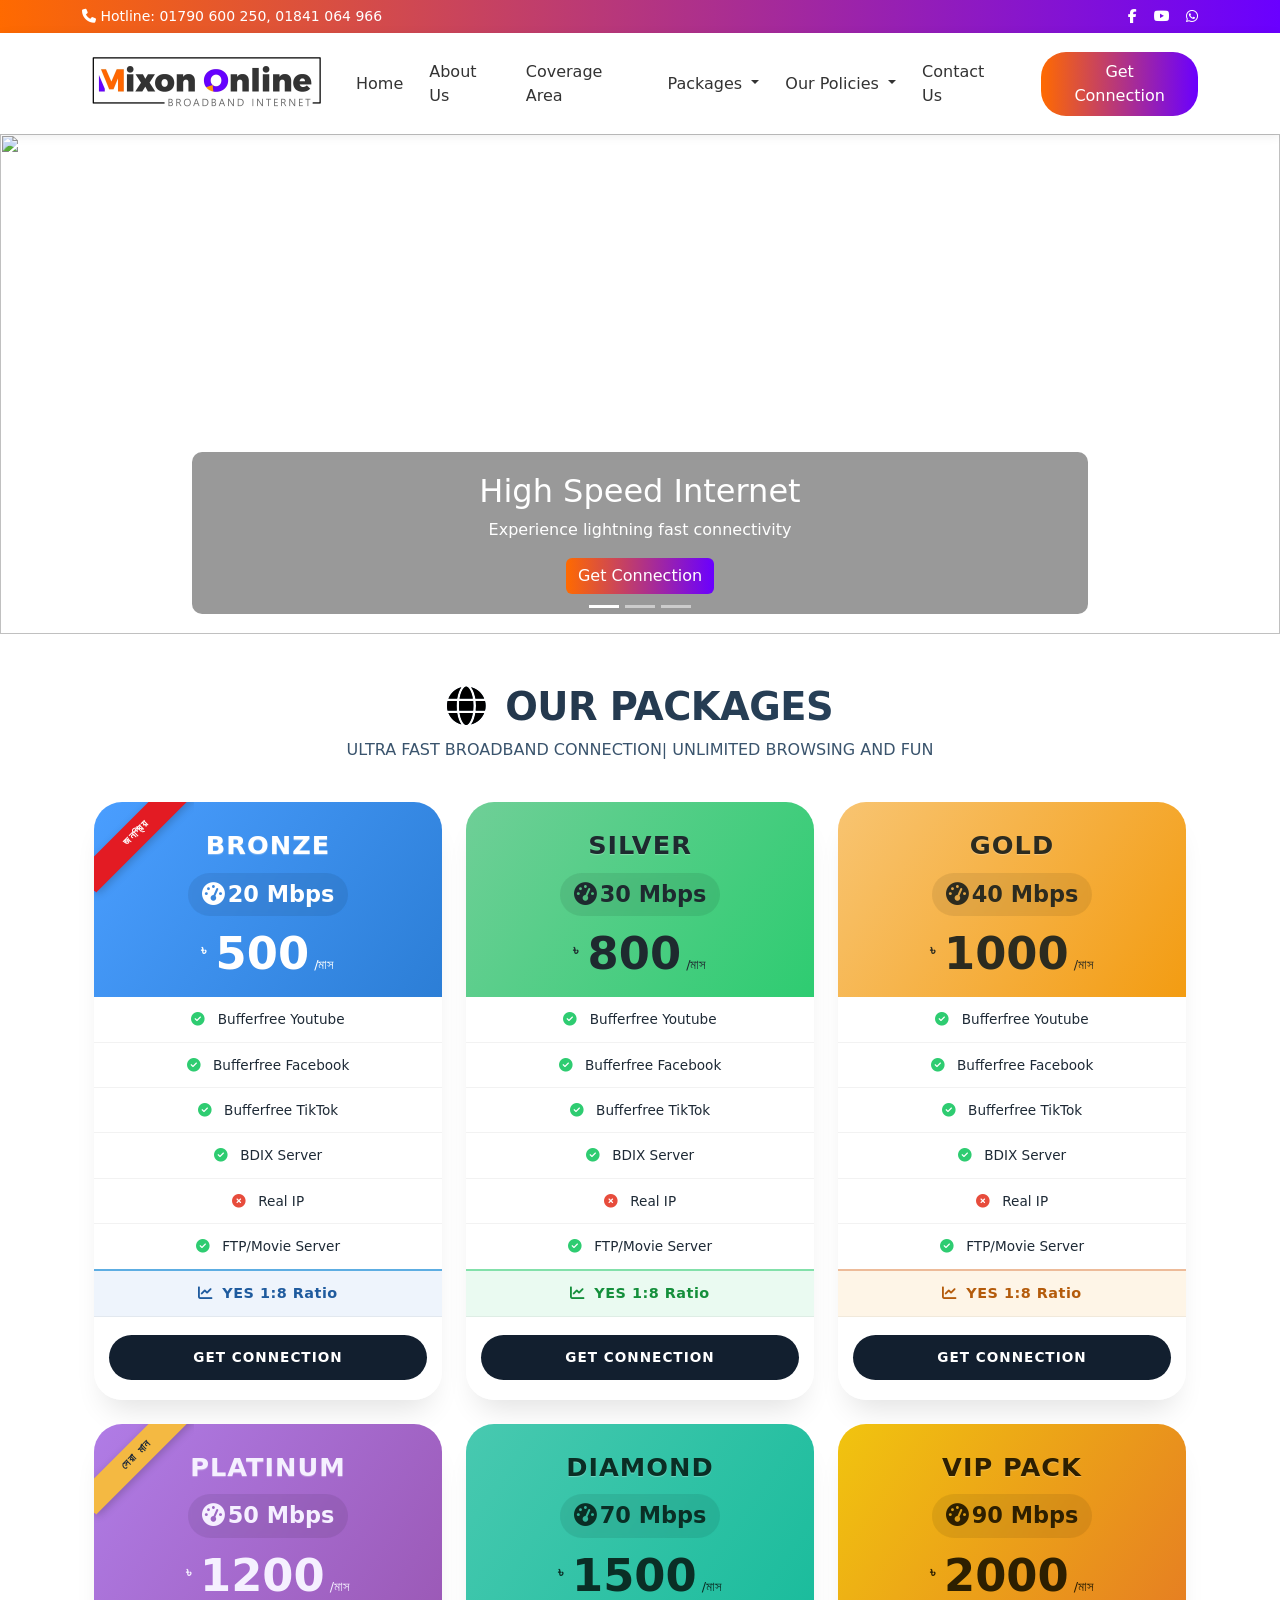
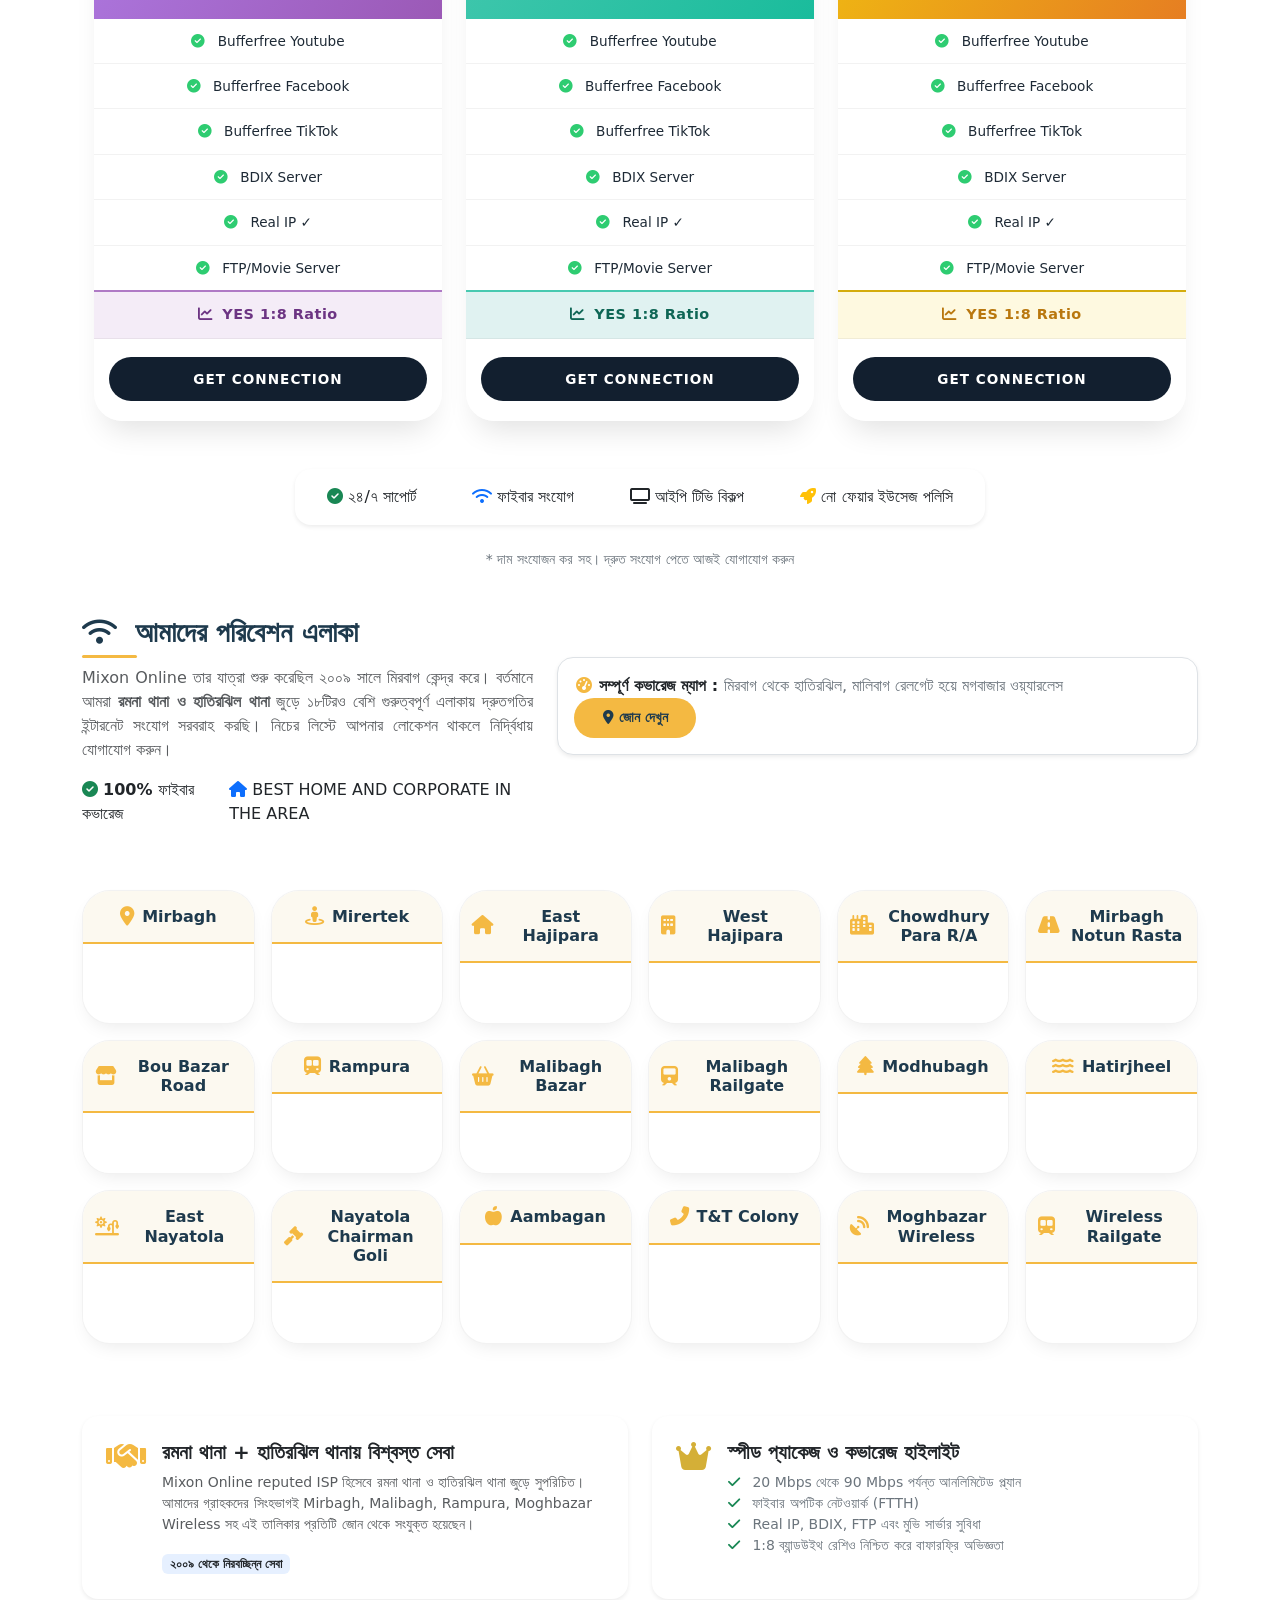
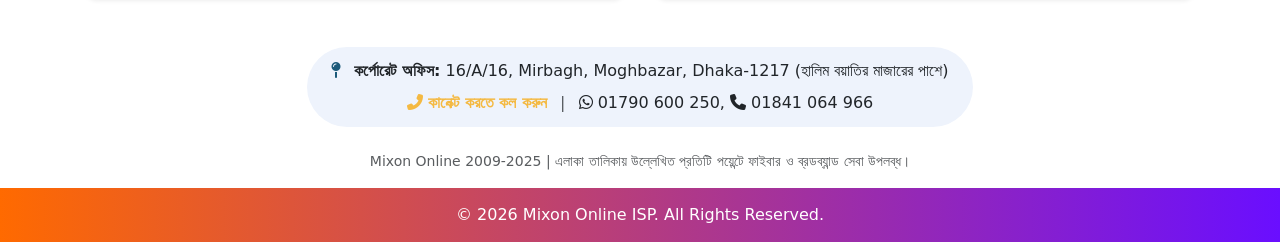
==== commit 5b96dc0a: "Update index.html" ====
--- a/index.html
+++ b/index.html
@@ -543,7 +543,7 @@
 
   <!-- Footer -->
   <footer class="footer text-center">
-            © 2026 M ixon Online ISP. All Rights Reserved.
+            © 2026 Mixon Online ISP. All Rights Reserved.
   </footer>
 
 </div>
@@ -552,4 +552,4 @@
 <script src="https://cdn.jsdelivr.net/npm/bootstrap@5.3.0/dist/js/bootstrap.bundle.min.js"></script>
 
 </body>
-</html>+</html>
